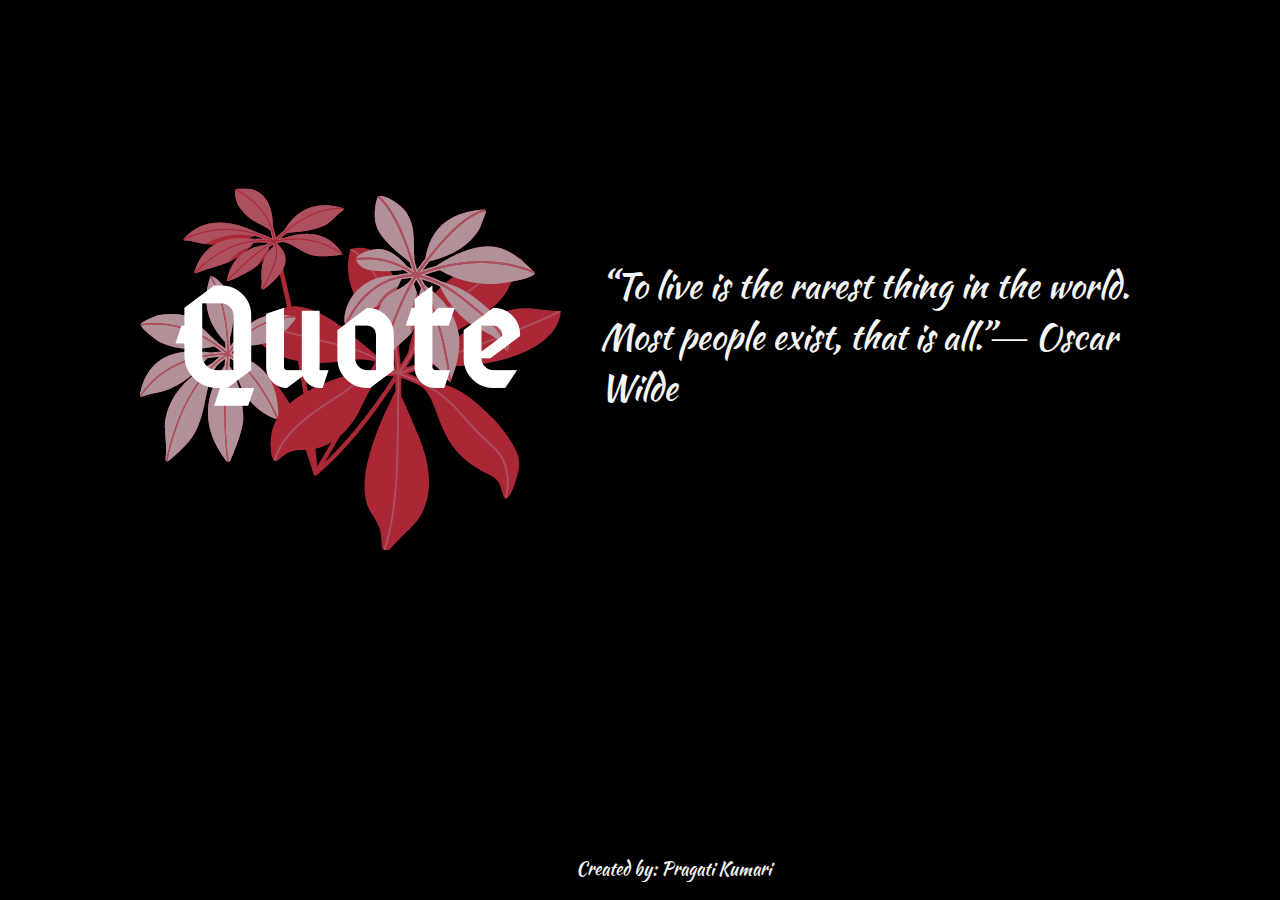
==== QuotesLoop/Quotes.html @ 4f5a4efb "Added Simple Quotes Page" ====
<!DOCTYPE html>
<html>
    <head>
        <link href="Quotes.css" rel="stylesheet">
        <link rel="icon" href="logo/Quotes.png" type="image" sizes="18x18">
        <link href="https://fonts.googleapis.com/css2?family=Kaushan+Script&display=swap" rel="stylesheet">
        <title>
            Quotes Loop
        </title>
    </head>

    <body onload="newQuote()">
        <div id="container">
        <img src="logo/Quotes.png">
        <div id="quotes">
            Have Patience God isn't finished yet!!
        </div>
    </div>
        <script src="Quotes.js"></script>
        <footer>
            Created by: Pragati Kumari
        </footer>
    </body>
</html>
---- QuotesLoop/Quotes.css ----
body
{
    background-color: black;
    color: whitesmoke;
    font-family: 'Kaushan Script', cursive;
    font-size: 35px;
    margin:100px 100px;
}
img
{
    float: left;
}

#quotes
{   
    padding-top:160px;
}
footer
{   position: absolute;
    top:95%;
    left:45%;
    font-size: 18px;
    font-weight: 400;
  
}
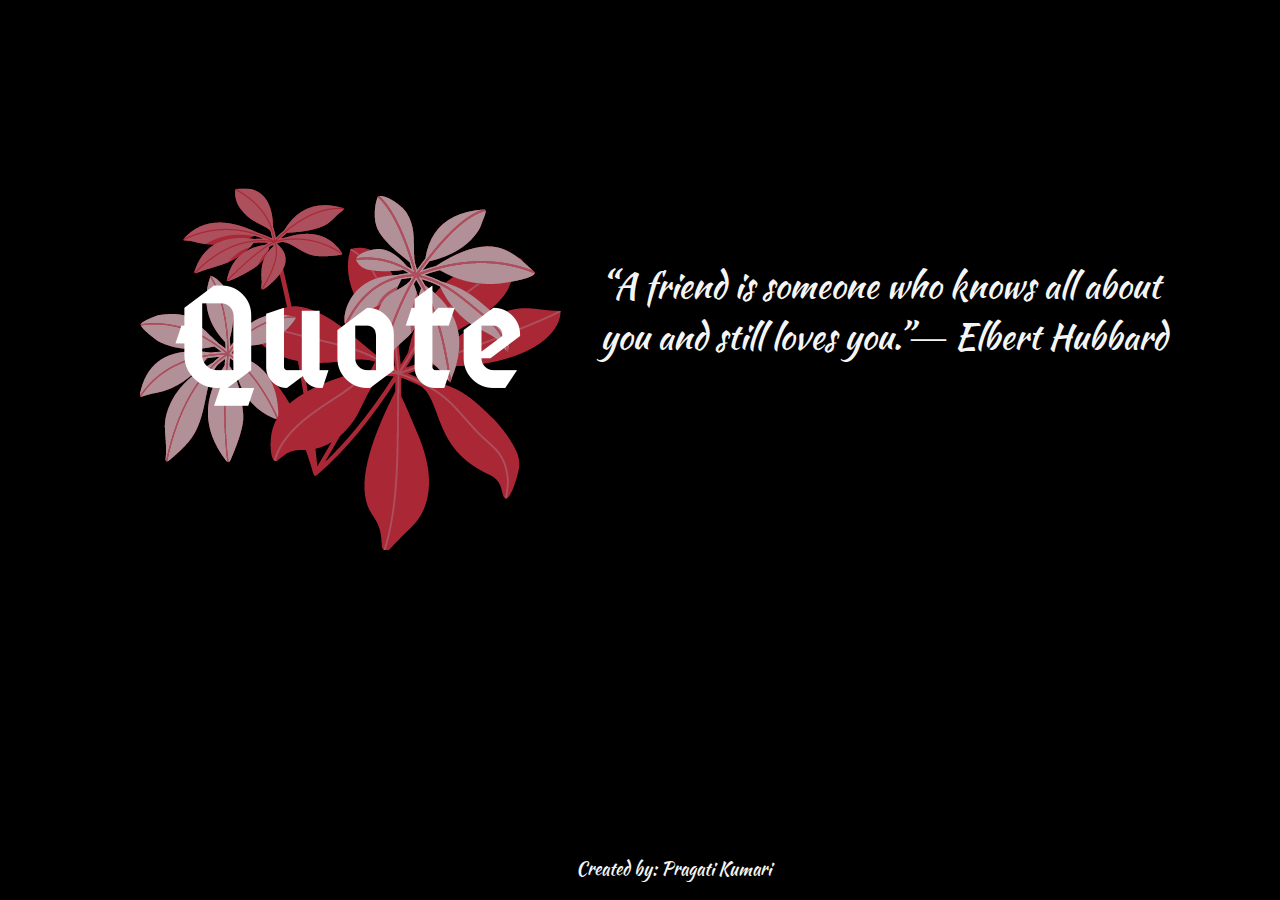
==== commit 133a778d: "Responsive" ====
--- a/QuotesLoop/Quotes.html
+++ b/QuotesLoop/Quotes.html
@@ -1,24 +1,27 @@
 <!DOCTYPE html>
 <html>
-    <head>
-        <link href="Quotes.css" rel="stylesheet">
-        <link rel="icon" href="logo/Quotes.png" type="image" sizes="18x18">
-        <link href="https://fonts.googleapis.com/css2?family=Kaushan+Script&display=swap" rel="stylesheet">
-        <title>
-            Quotes Loop
-        </title>
-    </head>
 
-    <body onload="newQuote()">
-        <div id="container">
-        <img src="logo/Quotes.png">
+<head>
+    <link href="Quotes.css" rel="stylesheet">
+    <link rel="icon" href="logo/Quotes.png" type="image" sizes="18x18">
+    <link href="https://fonts.googleapis.com/css2?family=Kaushan+Script&display=swap" rel="stylesheet">
+    <meta name="viewport" content="width=device-width, initial-scale=1.0">
+    <title>
+        Quotes Loop
+    </title>
+</head>
+
+<body onload="newQuote()">
+    <div id="container">
+        <img src="logo/Quotes.png" class="center">
         <div id="quotes">
             Have Patience God isn't finished yet!!
         </div>
     </div>
-        <script src="Quotes.js"></script>
-        <footer>
-            Created by: Pragati Kumari
-        </footer>
-    </body>
-</html>+    <script src="Quotes.js"></script>
+    <footer>
+        Created by: Pragati Kumari
+    </footer>
+</body>
+
+</html>
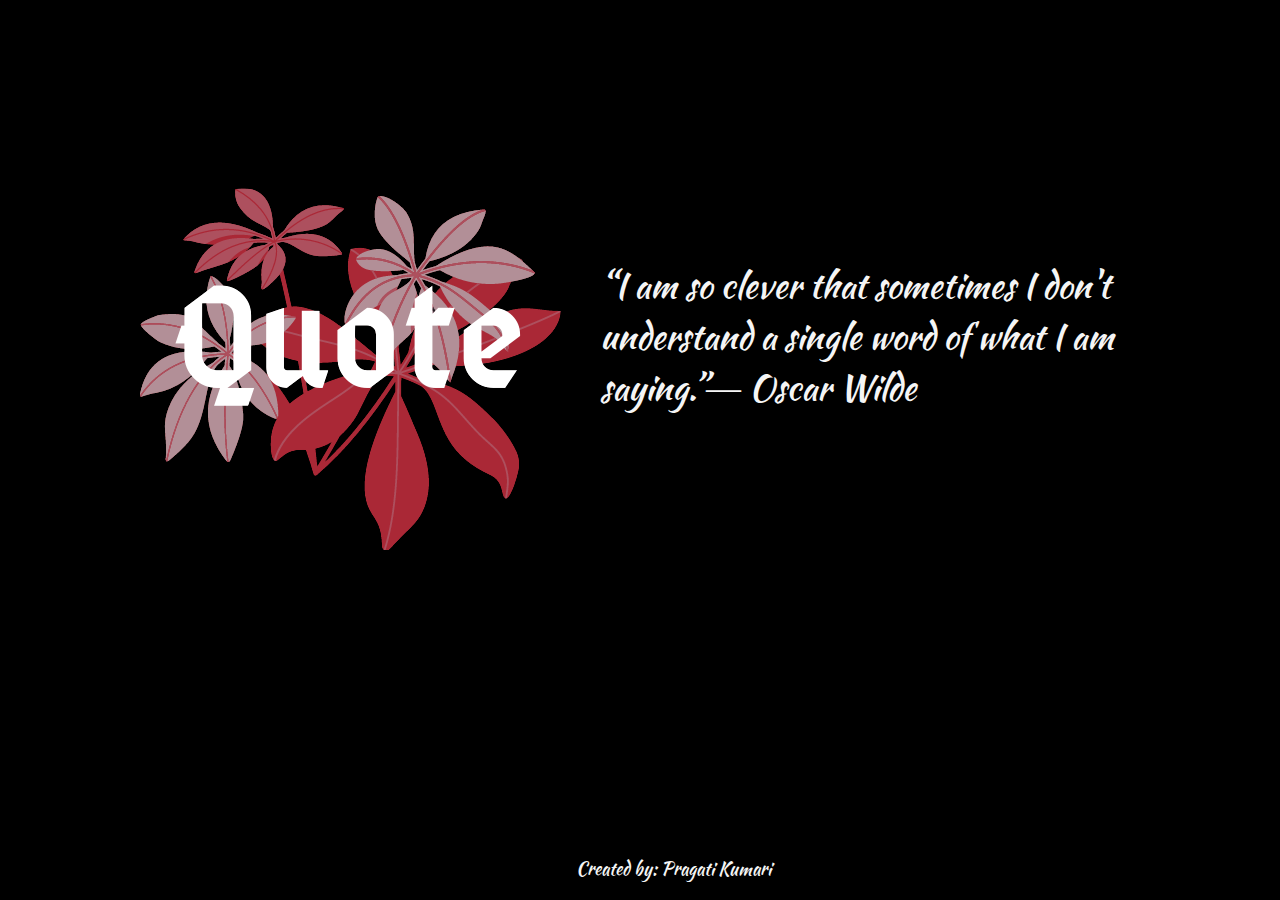
==== commit 6cf24416: "Added Auto Refresh" ====
--- a/QuotesLoop/Quotes.html
+++ b/QuotesLoop/Quotes.html
@@ -3,7 +3,7 @@
 
 <head>
     <link href="Quotes.css" rel="stylesheet">
-    <link rel="icon" href="logo/Quotes.png" type="image" sizes="18x18">
+    <link rel="icon" href="logo/Quoteslogo.png" type="image" sizes="18x18">
     <link href="https://fonts.googleapis.com/css2?family=Kaushan+Script&display=swap" rel="stylesheet">
     <meta name="viewport" content="width=device-width, initial-scale=1.0">
     <title>
@@ -13,15 +13,15 @@
 
 <body onload="newQuote()">
     <div id="container">
-        <img src="logo/Quotes.png" class="center">
+        <img src="logo/Quoteslogo.png" class="center">
         <div id="quotes">
             Have Patience God isn't finished yet!!
         </div>
     </div>
     <script src="Quotes.js"></script>
+    <script type="text/javascript" src="http://code.jquery.com/jquery-1.10.1.min.js"></script>
     <footer>
         Created by: Pragati Kumari
     </footer>
 </body>
-
 </html>
--- a/QuotesLoop/Quotes.css
+++ b/QuotesLoop/Quotes.css
@@ -1,25 +1,68 @@
-body
-{
-    background-color: black;
-    color: whitesmoke;
-    font-family: 'Kaushan Script', cursive;
-    font-size: 35px;
-    margin:100px 100px;
-}
-img
-{
-    float: left;
+/*For Laptop*/
+@media only screen and (min-width: 601px) {
+    body {
+        background-color: black;
+        color: whitesmoke;
+        font-family: 'Kaushan Script', cursive;
+        font-size: 35px;
+        margin: 100px 100px;
+    }
+
+    img {
+        float: left;
+    }
+
+    #quotes {
+        padding-top: 160px;
+    }
+
+    footer {
+        position: absolute;
+        top: 95%;
+        left: 45%;
+        font-size: 18px;
+        font-weight: 400;
+
+    }
 }
 
-#quotes
-{   
-    padding-top:160px;
+/*For Mobile*/
+@media only screen and (max-width: 600px) {
+
+    body {
+        background-color: black;
+        color: whitesmoke;
+        font-family: 'Kaushan Script', cursive;
+        font-size: 25px;
+        margin: 0 auto;
+    }
+
+    img {
+        margin: 0 auto;
+        width: 70%;
+    }
+
+    .center {
+        display: block;
+        margin-left: auto;
+        margin-right: auto;
+        width: 50%;
+    }
+
+    #quotes {
+        margin: 15px;
+        text-align: center;
+        padding-top: 20px;
+        font-size: 35px;
+    }
+
+    footer {
+        width: 100%;
+        text-align: center;
+        position: absolute;
+        top: 92%;
+        font-size: 24px;
+        font-weight: 400;
+
+    }
 }
-footer
-{   position: absolute;
-    top:95%;
-    left:45%;
-    font-size: 18px;
-    font-weight: 400;
-  
-}
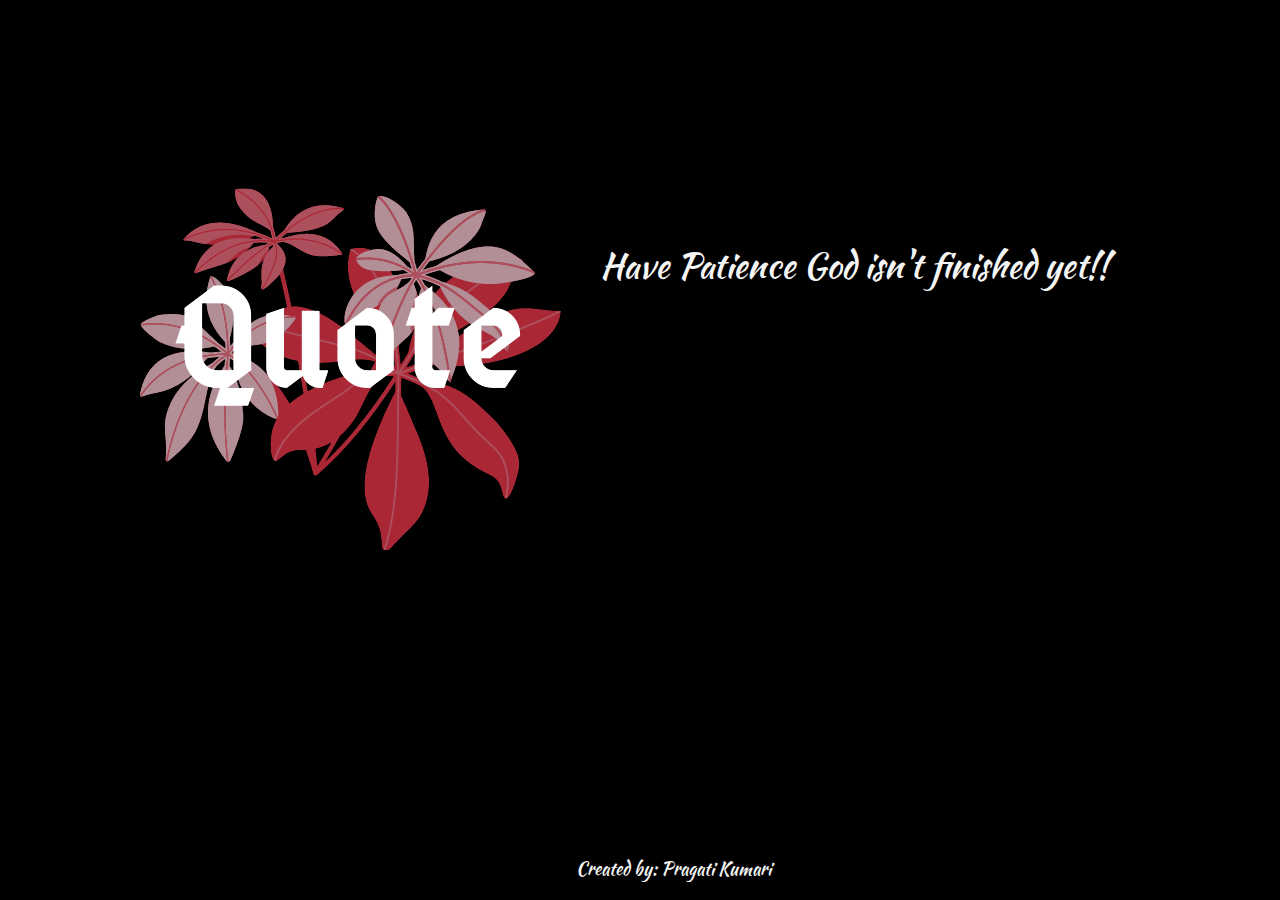
==== commit 581a4109: "Update Quotes.html" ====
--- a/QuotesLoop/Quotes.html
+++ b/QuotesLoop/Quotes.html
@@ -3,7 +3,7 @@
 
 <head>
     <link href="Quotes.css" rel="stylesheet">
-    <link rel="icon" href="logo/Quoteslogo.png" type="image" sizes="18x18">
+    <link rel="icon" href="logo/Quotes.png" type="image" sizes="18x18">
     <link href="https://fonts.googleapis.com/css2?family=Kaushan+Script&display=swap" rel="stylesheet">
     <meta name="viewport" content="width=device-width, initial-scale=1.0">
     <title>
--- a/QuotesLoop/Quotes.css
+++ b/QuotesLoop/Quotes.css
@@ -1,8 +1,8 @@
 /*For Laptop*/
 @media only screen and (min-width: 601px) {
     body {
-        background-color: black;
-        color: whitesmoke;
+        background-color: #000000;
+        color: #f5f5f5;
         font-family: 'Kaushan Script', cursive;
         font-size: 35px;
         margin: 100px 100px;
@@ -13,7 +13,7 @@
     }
 
     #quotes {
-        padding-top: 160px;
+        padding-top: 140px;
     }
 
     footer {
@@ -30,11 +30,19 @@
 @media only screen and (max-width: 600px) {
 
     body {
-        background-color: black;
-        color: whitesmoke;
+        display:flex;
+        min-height:100vh;
+        flex-direction:column;
+        background-color: #000000;
+        color: #f5f5f5;
         font-family: 'Kaushan Script', cursive;
         font-size: 25px;
         margin: 0 auto;
+    }
+
+    #container
+    {
+        flex:1;
     }
 
     img {
@@ -52,17 +60,13 @@
     #quotes {
         margin: 15px;
         text-align: center;
-        padding-top: 20px;
+        padding-top: 10px;
         font-size: 35px;
     }
 
     footer {
-        width: 100%;
         text-align: center;
-        position: absolute;
-        top: 92%;
         font-size: 24px;
         font-weight: 400;
-
     }
 }
